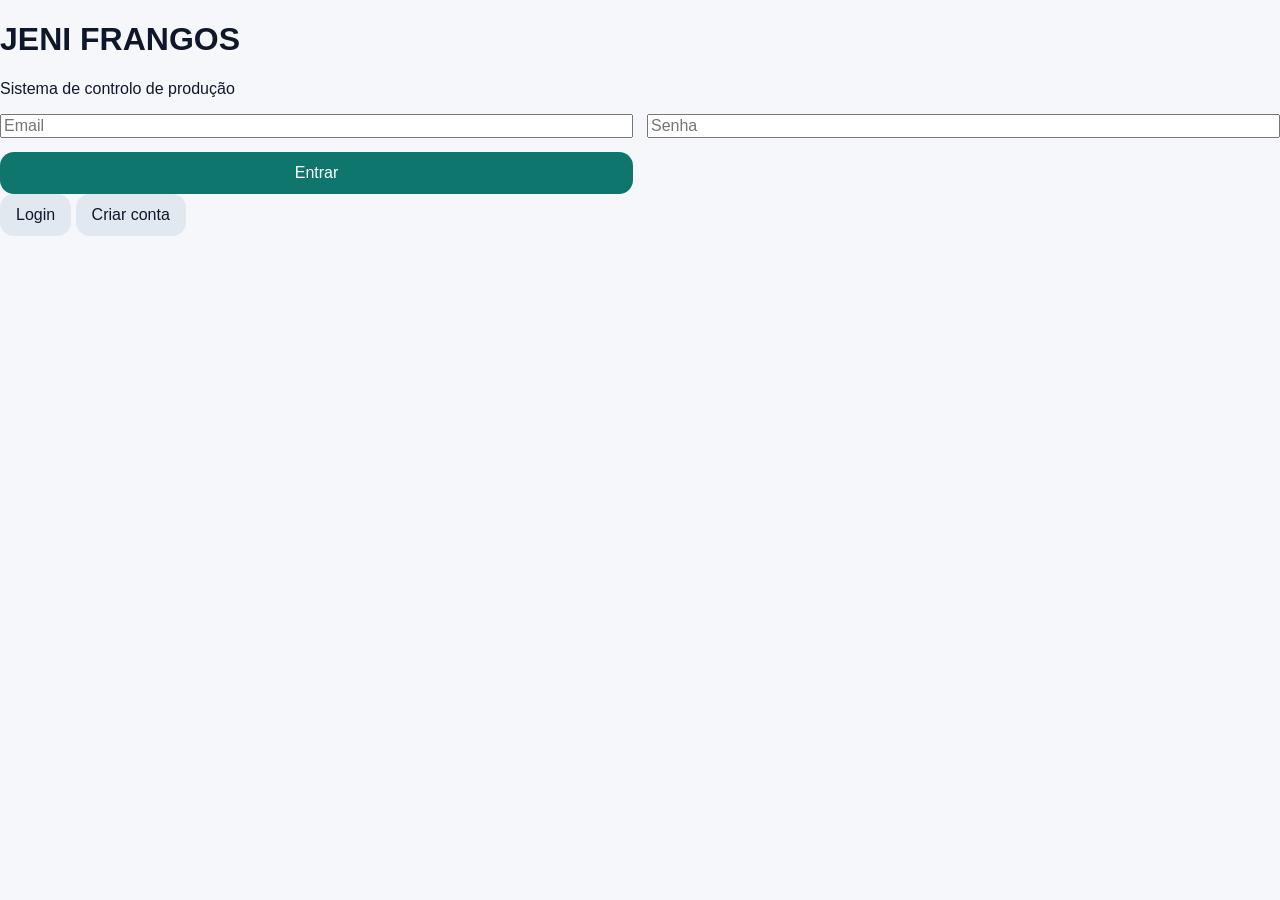
==== index.html @ ca24c917 "Update index.html" ====
<!DOCTYPE html>
<html lang="pt">
<head>
  <meta charset="UTF-8" />
  <meta name="viewport" content="width=device-width, initial-scale=1.0" />
  <title>JENI FRANGOS</title>

  <link rel="stylesheet" href="./assets/css/tokens.css" />
  <link rel="stylesheet" href="./assets/css/base.css" />
  <link rel="stylesheet" href="./assets/css/layout.css" />
  <link rel="stylesheet" href="./assets/css/components.css" />
  <link rel="stylesheet" href="./assets/css/modules.css" />
</head>
<body>
  <div id="auth-view" class="auth-container">
    <div class="auth-box">
      <h1>JENI FRANGOS</h1>
      <p>Sistema de controlo de produção</p>

      <form id="login-form" class="form-grid">
        <input type="email" name="email" placeholder="Email" required />
        <input type="password" name="password" placeholder="Senha" required />
        <button type="submit" class="btn btn-primary">Entrar</button>
      </form>

      <form id="register-form" class="form-grid" hidden>
        <input type="email" name="email" placeholder="Email" required />
        <input type="password" name="password" placeholder="Senha" required />
        <button type="submit" class="btn btn-primary">Criar conta</button>
      </form>

      <div class="auth-switch">
        <button type="button" id="show-login-btn" class="btn btn-secondary">Login</button>
        <button type="button" id="show-register-btn" class="btn btn-secondary">Criar conta</button>
      </div>

      <div id="auth-feedback"></div>
    </div>
  </div>

  <div id="app-view" class="app-shell" hidden>
    <aside class="sidebar">
      <div class="brand">JENI FRANGOS</div>

      <nav class="sidebar-nav">
        <a href="#/dashboard">Dashboard</a>
        <a href="#/compras">Compras</a>
        <a href="#/vendas">Vendas</a>
        <a href="#/mortalidade">Mortalidade</a>
        <a href="#/relatorios">Relatórios</a>
        <a href="#/configuracao">Configuração</a>
      </nav>
    </aside>

    <main class="main-content">
      <header class="topbar">
        <div>
          <h1 id="page-title">Dashboard</h1>
          <p id="page-subtitle">Controlo da criação de frangos</p>
        </div>

        <div class="topbar-actions">
          <span id="user-info"></span>
          <button id="logout-btn" class="btn btn-secondary">Sair</button>
        </div>
      </header>

      <section id="page-content"></section>
    </main>
  </div>

  <script type="module" src="./assets/js/app.js"></script>
</body>
</html>
---- assets/css/tokens.css ----
:root {
  --bg: #f5f7fb;
  --surface: #ffffff;
  --surface-2: #f8fafc;
  --text: #0f172a;
  --muted: #64748b;
  --border: #e2e8f0;
  --primary: #0f766e;
  --primary-2: #115e59;
  --danger: #b91c1c;
  --warning: #b45309;
  --success: #15803d;
  --sidebar: #0f172a;
  --sidebar-text: #e2e8f0;
  --radius: 18px;
  --shadow: 0 10px 28px rgba(15, 23, 42, 0.08);
}
---- assets/css/base.css ----
* { box-sizing: border-box; }
html, body {
  margin: 0;
  padding: 0;
  font-family: Arial, Helvetica, sans-serif;
  background: var(--bg);
  color: var(--text);
}
button, input, select, textarea { font: inherit; }
a { color: inherit; text-decoration: none; }
[hidden] { display: none !important; }
ul { margin: 0; padding-left: 18px; }
.mb-16 { margin-bottom: 16px; }
.mt-16 { margin-top: 16px; }
.grid { display: grid; }
.gap-14 { gap: 14px; }
---- assets/css/layout.css ----
.auth-shell {
  min-height: 100vh;
  display: grid;
  place-items: center;
  padding: 24px;
  background: linear-gradient(135deg, #eff6ff 0%, #f8fafc 45%, #ecfeff 100%);
}
.auth-card {
  width: min(100%, 440px);
  background: var(--surface);
  border: 1px solid var(--border);
  border-radius: 24px;
  box-shadow: var(--shadow);
  padding: 28px;
}
.auth-card h1 { margin: 0 0 8px; font-size: 1.8rem; }
.auth-card p { margin: 0; color: var(--muted); }
.app-shell {
  min-height: 100vh;
  display: grid;
  grid-template-columns: 280px 1fr;
}
.sidebar {
  background: linear-gradient(180deg, #0f172a 0%, #111827 100%);
  color: var(--sidebar-text);
  padding: 24px 18px;
  display: flex;
  flex-direction: column;
  gap: 22px;
}
.main {
  padding: 24px;
  display: grid;
  gap: 18px;
}
.topbar {
  background: var(--surface);
  border: 1px solid var(--border);
  border-radius: 22px;
  box-shadow: var(--shadow);
  padding: 18px 20px;
  display: flex;
  align-items: center;
  justify-content: space-between;
  gap: 16px;
}
.topbar h2 { margin: 0; font-size: 1.45rem; }
.topbar p { margin: 6px 0 0; color: var(--muted); }
.topbar-meta { display: flex; align-items: center; gap: 12px; flex-wrap: wrap; }
@media (max-width: 980px) {
  .app-shell { grid-template-columns: 1fr; }
  .main { padding: 16px; }
  .topbar { flex-direction: column; align-items: flex-start; }
}
---- assets/css/components.css ----
.brand {
  padding: 12px 14px;
  border-radius: 16px;
  background: rgba(255,255,255,0.06);
}
.brand strong { display: block; font-size: 1.1rem; }
.brand span { color: rgba(226,232,240,0.78); font-size: 0.9rem; }
.nav-links { display: grid; gap: 8px; }
.nav-link {
  padding: 12px 14px;
  border-radius: 14px;
  color: var(--sidebar-text);
  cursor: pointer;
  border: 1px solid transparent;
}
.nav-link:hover, .nav-link.active {
  background: rgba(255,255,255,0.08);
  border-color: rgba(255,255,255,0.08);
}
.sidebar-footer {
  margin-top: auto;
  display: grid;
  gap: 10px;
  font-size: 0.92rem;
  color: rgba(226,232,240,0.8);
}
.card {
  background: var(--surface);
  border: 1px solid var(--border);
  border-radius: 22px;
  box-shadow: var(--shadow);
  padding: 20px;
}
.btn-row, .toolbar {
  display: flex;
  gap: 10px;
  flex-wrap: wrap;
  align-items: center;
}
.btn {
  border: none;
  border-radius: 14px;
  padding: 12px 16px;
  cursor: pointer;
  transition: .2s ease;
}
.btn:hover { transform: translateY(-1px); }
.btn-primary { background: var(--primary); color: white; }
.btn-primary:hover { background: var(--primary-2); }
.btn-secondary { background: #e2e8f0; color: #0f172a; }
.btn-danger { background: #fee2e2; color: #991b1b; }
.pill {
  display: inline-flex;
  align-items: center;
  gap: 8px;
  padding: 8px 12px;
  border-radius: 999px;
  background: var(--surface-2);
  border: 1px solid var(--border);
  color: var(--muted);
  font-size: 0.92rem;
}
.field { display: grid; gap: 7px; }
.field label { font-size: 0.92rem; color: var(--muted); }
.field input, .field select, .field textarea {
  width: 100%;
  padding: 12px 14px;
  border: 1px solid var(--border);
  border-radius: 14px;
  background: #fff;
  color: var(--text);
}
.field textarea { min-height: 110px; resize: vertical; }
.feedback {
  margin-top: 14px;
  padding: 12px 14px;
  border-radius: 14px;
  font-size: 0.95rem;
  border: 1px solid transparent;
}
.feedback.success { background: #ecfdf5; color: var(--success); border-color: #bbf7d0; }
.feedback.error { background: #fef2f2; color: var(--danger); border-color: #fecaca; }
.feedback.warning { background: #fff7ed; color: var(--warning); border-color: #fed7aa; }
.preview-box {
  background: var(--surface-2);
  border: 1px dashed var(--border);
  border-radius: 16px;
  padding: 16px;
}
.badge {
  display: inline-flex;
  align-items: center;
  padding: 6px 10px;
  border-radius: 999px;
  font-size: 0.85rem;
  border: 1px solid var(--border);
  background: var(--surface-2);
}
.table-wrap {
  width: 100%;
  overflow: auto;
  border: 1px solid var(--border);
  border-radius: 18px;
}
table {
  width: 100%;
  border-collapse: collapse;
  min-width: 820px;
  background: white;
}
th, td {
  padding: 12px 14px;
  text-align: left;
  border-bottom: 1px solid var(--border);
  vertical-align: top;
}
th {
  background: #f8fafc;
  color: var(--muted);
  font-size: 0.92rem;
  position: sticky;
  top: 0;
  z-index: 1;
}
---- assets/css/modules.css ----
.dashboard-grid, .quick-grid {
  display: grid;
  grid-template-columns: repeat(auto-fit, minmax(220px, 1fr));
  gap: 18px;
}
.cards-2, .split {
  display: grid;
  grid-template-columns: 1fr 1fr;
  gap: 18px;
}
.quick-card {
  background: linear-gradient(135deg, #ffffff 0%, #f8fafc 100%);
  border: 1px solid var(--border);
  border-radius: 20px;
  padding: 18px;
  cursor: pointer;
}
.quick-card strong { display: block; margin-bottom: 6px; }
.quick-card span, .muted { color: var(--muted); }
.stat strong { display: block; font-size: 1.7rem; margin-top: 12px; }
.form-grid {
  display: grid;
  gap: 14px;
  grid-template-columns: repeat(2, minmax(0, 1fr));
}
.form-grid .full { grid-column: 1 / -1; }
.checkbox-line { display: flex; align-items: center; gap: 10px; padding-top: 28px; }
.section-title {
  display: flex;
  justify-content: space-between;
  align-items: center;
  gap: 16px;
  flex-wrap: wrap;
  margin-bottom: 14px;
}
@media (max-width: 980px) {
  .cards-2, .split, .form-grid { grid-template-columns: 1fr; }
}
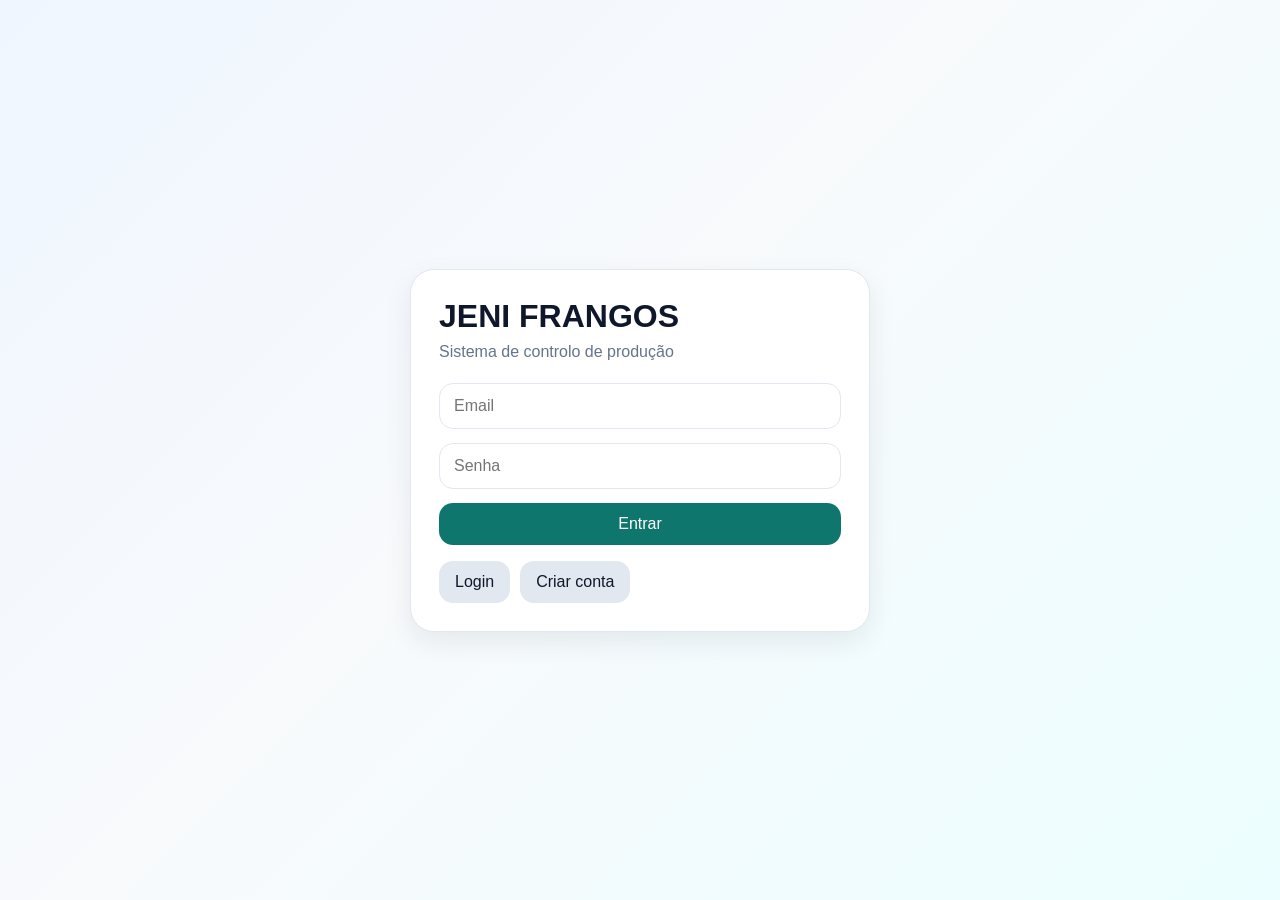
==== commit 7d0eb9d3: "Update index.html" ====
--- a/index.html
+++ b/index.html
@@ -42,14 +42,15 @@
     <aside class="sidebar">
       <div class="brand">JENI FRANGOS</div>
 
-      <nav class="sidebar-nav">
-        <a href="#/dashboard">Dashboard</a>
-        <a href="#/compras">Compras</a>
-        <a href="#/vendas">Vendas</a>
-        <a href="#/mortalidade">Mortalidade</a>
-        <a href="#/relatorios">Relatórios</a>
-        <a href="#/configuracao">Configuração</a>
-      </nav>
+<nav class="sidebar-nav">
+  <a href="#/dashboard" class="nav-link active" data-route="dashboard">Dashboard</a>
+  <a href="#/compras" class="nav-link" data-route="compras">Compras</a>
+  <a href="#/entradas" class="nav-link" data-route="entradas">Entradas</a>
+  <a href="#/vendas" class="nav-link" data-route="vendas">Vendas</a>
+  <a href="#/mortalidade" class="nav-link" data-route="mortalidade">Mortalidade</a>
+  <a href="#/relatorios" class="nav-link" data-route="relatorios">Relatórios</a>
+  <a href="#/configuracao" class="nav-link" data-route="configuracao">Configuração</a>
+</nav>
     </aside>
 
     <main class="main-content">
--- a/assets/css/tokens.css
+++ b/assets/css/tokens.css
@@ -6,9 +6,8 @@
   --muted: #64748b;
   --border: #e2e8f0;
   --primary: #0f766e;
-  --primary-2: #115e59;
+  --primary-dark: #115e59;
   --danger: #b91c1c;
-  --warning: #b45309;
   --success: #15803d;
   --sidebar: #0f172a;
   --sidebar-text: #e2e8f0;
--- a/assets/css/base.css
+++ b/assets/css/base.css
@@ -1,4 +1,7 @@
-* { box-sizing: border-box; }
+* {
+  box-sizing: border-box;
+}
+
 html, body {
   margin: 0;
   padding: 0;
@@ -6,11 +9,16 @@
   background: var(--bg);
   color: var(--text);
 }
-button, input, select, textarea { font: inherit; }
-a { color: inherit; text-decoration: none; }
-[hidden] { display: none !important; }
-ul { margin: 0; padding-left: 18px; }
-.mb-16 { margin-bottom: 16px; }
-.mt-16 { margin-top: 16px; }
-.grid { display: grid; }
-.gap-14 { gap: 14px; }
+
+a {
+  text-decoration: none;
+  color: inherit;
+}
+
+button, input, select, textarea {
+  font: inherit;
+}
+
+[hidden] {
+  display: none !important;
+}
--- a/assets/css/layout.css
+++ b/assets/css/layout.css
@@ -1,38 +1,62 @@
-.auth-shell {
+.auth-container {
   min-height: 100vh;
   display: grid;
   place-items: center;
   padding: 24px;
   background: linear-gradient(135deg, #eff6ff 0%, #f8fafc 45%, #ecfeff 100%);
 }
-.auth-card {
-  width: min(100%, 440px);
+
+.auth-box {
+  width: min(100%, 460px);
   background: var(--surface);
   border: 1px solid var(--border);
   border-radius: 24px;
   box-shadow: var(--shadow);
   padding: 28px;
 }
-.auth-card h1 { margin: 0 0 8px; font-size: 1.8rem; }
-.auth-card p { margin: 0; color: var(--muted); }
+
+.auth-box h1 {
+  margin: 0 0 8px;
+  font-size: 2rem;
+}
+
+.auth-box p {
+  margin: 0 0 22px;
+  color: var(--muted);
+}
+
 .app-shell {
+  display: grid;
+  grid-template-columns: 270px 1fr;
   min-height: 100vh;
-  display: grid;
-  grid-template-columns: 280px 1fr;
 }
+
 .sidebar {
   background: linear-gradient(180deg, #0f172a 0%, #111827 100%);
   color: var(--sidebar-text);
   padding: 24px 18px;
+  border-right: 1px solid rgba(255,255,255,0.06);
+}
+
+.brand {
+  font-size: 1.4rem;
+  font-weight: 700;
+  padding: 14px 16px;
+  border-radius: 18px;
+  background: rgba(255,255,255,0.06);
+  margin-bottom: 20px;
+}
+
+.sidebar-nav {
   display: flex;
   flex-direction: column;
-  gap: 22px;
+  gap: 8px;
 }
-.main {
+
+.main-content {
   padding: 24px;
-  display: grid;
-  gap: 18px;
 }
+
 .topbar {
   background: var(--surface);
   border: 1px solid var(--border);
@@ -40,15 +64,39 @@
   box-shadow: var(--shadow);
   padding: 18px 20px;
   display: flex;
+  justify-content: space-between;
   align-items: center;
-  justify-content: space-between;
   gap: 16px;
+  margin-bottom: 20px;
 }
-.topbar h2 { margin: 0; font-size: 1.45rem; }
-.topbar p { margin: 6px 0 0; color: var(--muted); }
-.topbar-meta { display: flex; align-items: center; gap: 12px; flex-wrap: wrap; }
-@media (max-width: 980px) {
-  .app-shell { grid-template-columns: 1fr; }
-  .main { padding: 16px; }
-  .topbar { flex-direction: column; align-items: flex-start; }
+
+.topbar h1 {
+  margin: 0;
+  font-size: 1.8rem;
 }
+
+.topbar p {
+  margin: 6px 0 0;
+  color: var(--muted);
+}
+
+.topbar-actions {
+  display: flex;
+  align-items: center;
+  gap: 12px;
+}
+
+@media (max-width: 920px) {
+  .app-shell {
+    grid-template-columns: 1fr;
+  }
+
+  .sidebar {
+    padding-bottom: 10px;
+  }
+
+  .topbar {
+    flex-direction: column;
+    align-items: flex-start;
+  }
+}
--- a/assets/css/components.css
+++ b/assets/css/components.css
@@ -1,29 +1,71 @@
-.brand {
-  padding: 12px 14px;
-  border-radius: 16px;
-  background: rgba(255,255,255,0.06);
+.btn {
+  border: none;
+  border-radius: 14px;
+  padding: 12px 16px;
+  cursor: pointer;
+  transition: 0.2s ease;
 }
-.brand strong { display: block; font-size: 1.1rem; }
-.brand span { color: rgba(226,232,240,0.78); font-size: 0.9rem; }
-.nav-links { display: grid; gap: 8px; }
-.nav-link {
+
+.btn:hover {
+  transform: translateY(-1px);
+}
+
+.btn-primary {
+  background: var(--primary);
+  color: #fff;
+}
+
+.btn-primary:hover {
+  background: var(--primary-dark);
+}
+
+.btn-secondary {
+  background: #e2e8f0;
+  color: #0f172a;
+}
+
+.form-grid {
+  display: grid;
+  gap: 14px;
+}
+
+.form-grid input,
+.form-grid textarea,
+.form-grid select {
+  width: 100%;
+  padding: 13px 14px;
+  border: 1px solid var(--border);
+  border-radius: 14px;
+  background: #fff;
+  color: var(--text);
+}
+
+.auth-switch {
+  display: flex;
+  gap: 10px;
+  margin-top: 16px;
+}
+
+.feedback {
+  margin-top: 16px;
   padding: 12px 14px;
   border-radius: 14px;
-  color: var(--sidebar-text);
-  cursor: pointer;
   border: 1px solid transparent;
+  font-size: 0.95rem;
 }
-.nav-link:hover, .nav-link.active {
-  background: rgba(255,255,255,0.08);
-  border-color: rgba(255,255,255,0.08);
+
+.feedback.success {
+  background: #ecfdf5;
+  color: var(--success);
+  border-color: #bbf7d0;
 }
-.sidebar-footer {
-  margin-top: auto;
-  display: grid;
-  gap: 10px;
-  font-size: 0.92rem;
-  color: rgba(226,232,240,0.8);
+
+.feedback.error {
+  background: #fef2f2;
+  color: var(--danger);
+  border-color: #fecaca;
 }
+
 .card {
   background: var(--surface);
   border: 1px solid var(--border);
@@ -31,94 +73,16 @@
   box-shadow: var(--shadow);
   padding: 20px;
 }
-.btn-row, .toolbar {
-  display: flex;
-  gap: 10px;
-  flex-wrap: wrap;
-  align-items: center;
-}
-.btn {
-  border: none;
-  border-radius: 14px;
-  padding: 12px 16px;
-  cursor: pointer;
-  transition: .2s ease;
-}
-.btn:hover { transform: translateY(-1px); }
-.btn-primary { background: var(--primary); color: white; }
-.btn-primary:hover { background: var(--primary-2); }
-.btn-secondary { background: #e2e8f0; color: #0f172a; }
-.btn-danger { background: #fee2e2; color: #991b1b; }
-.pill {
-  display: inline-flex;
-  align-items: center;
-  gap: 8px;
-  padding: 8px 12px;
-  border-radius: 999px;
-  background: var(--surface-2);
-  border: 1px solid var(--border);
-  color: var(--muted);
-  font-size: 0.92rem;
-}
-.field { display: grid; gap: 7px; }
-.field label { font-size: 0.92rem; color: var(--muted); }
-.field input, .field select, .field textarea {
-  width: 100%;
-  padding: 12px 14px;
-  border: 1px solid var(--border);
-  border-radius: 14px;
-  background: #fff;
-  color: var(--text);
-}
-.field textarea { min-height: 110px; resize: vertical; }
-.feedback {
-  margin-top: 14px;
+
+.nav-link {
   padding: 12px 14px;
   border-radius: 14px;
-  font-size: 0.95rem;
+  color: var(--sidebar-text);
   border: 1px solid transparent;
 }
-.feedback.success { background: #ecfdf5; color: var(--success); border-color: #bbf7d0; }
-.feedback.error { background: #fef2f2; color: var(--danger); border-color: #fecaca; }
-.feedback.warning { background: #fff7ed; color: var(--warning); border-color: #fed7aa; }
-.preview-box {
-  background: var(--surface-2);
-  border: 1px dashed var(--border);
-  border-radius: 16px;
-  padding: 16px;
+
+.nav-link:hover,
+.nav-link.active {
+  background: rgba(255,255,255,0.08);
+  border-color: rgba(255,255,255,0.08);
 }
-.badge {
-  display: inline-flex;
-  align-items: center;
-  padding: 6px 10px;
-  border-radius: 999px;
-  font-size: 0.85rem;
-  border: 1px solid var(--border);
-  background: var(--surface-2);
-}
-.table-wrap {
-  width: 100%;
-  overflow: auto;
-  border: 1px solid var(--border);
-  border-radius: 18px;
-}
-table {
-  width: 100%;
-  border-collapse: collapse;
-  min-width: 820px;
-  background: white;
-}
-th, td {
-  padding: 12px 14px;
-  text-align: left;
-  border-bottom: 1px solid var(--border);
-  vertical-align: top;
-}
-th {
-  background: #f8fafc;
-  color: var(--muted);
-  font-size: 0.92rem;
-  position: sticky;
-  top: 0;
-  z-index: 1;
-}
--- a/assets/css/modules.css
+++ b/assets/css/modules.css
@@ -1,38 +1,59 @@
-.dashboard-grid, .quick-grid {
+.dashboard-grid,
+.quick-grid {
   display: grid;
   grid-template-columns: repeat(auto-fit, minmax(220px, 1fr));
   gap: 18px;
 }
-.cards-2, .split {
+
+.stat strong {
+  display: block;
+  margin-top: 10px;
+  font-size: 1.6rem;
+}
+
+.grid {
+  display: grid;
+  gap: 18px;
+}
+
+.cards-2,
+.split {
   display: grid;
   grid-template-columns: 1fr 1fr;
   gap: 18px;
 }
-.quick-card {
-  background: linear-gradient(135deg, #ffffff 0%, #f8fafc 100%);
+
+.table-wrap {
+  width: 100%;
+  overflow-x: auto;
   border: 1px solid var(--border);
-  border-radius: 20px;
-  padding: 18px;
-  cursor: pointer;
+  border-radius: 18px;
 }
-.quick-card strong { display: block; margin-bottom: 6px; }
-.quick-card span, .muted { color: var(--muted); }
-.stat strong { display: block; font-size: 1.7rem; margin-top: 12px; }
-.form-grid {
-  display: grid;
-  gap: 14px;
-  grid-template-columns: repeat(2, minmax(0, 1fr));
+
+table {
+  width: 100%;
+  border-collapse: collapse;
+  background: #fff;
 }
-.form-grid .full { grid-column: 1 / -1; }
-.checkbox-line { display: flex; align-items: center; gap: 10px; padding-top: 28px; }
-.section-title {
-  display: flex;
-  justify-content: space-between;
-  align-items: center;
-  gap: 16px;
-  flex-wrap: wrap;
-  margin-bottom: 14px;
+
+th, td {
+  padding: 12px 14px;
+  text-align: left;
+  border-bottom: 1px solid var(--border);
 }
-@media (max-width: 980px) {
-  .cards-2, .split, .form-grid { grid-template-columns: 1fr; }
+
+th {
+  background: #f8fafc;
+  color: var(--muted);
 }
+
+.muted {
+  color: var(--muted);
+}
+
+@media (max-width: 920px) {
+  .cards-2,
+  .split {
+    grid-template-columns: 1fr;
+  }
+}
